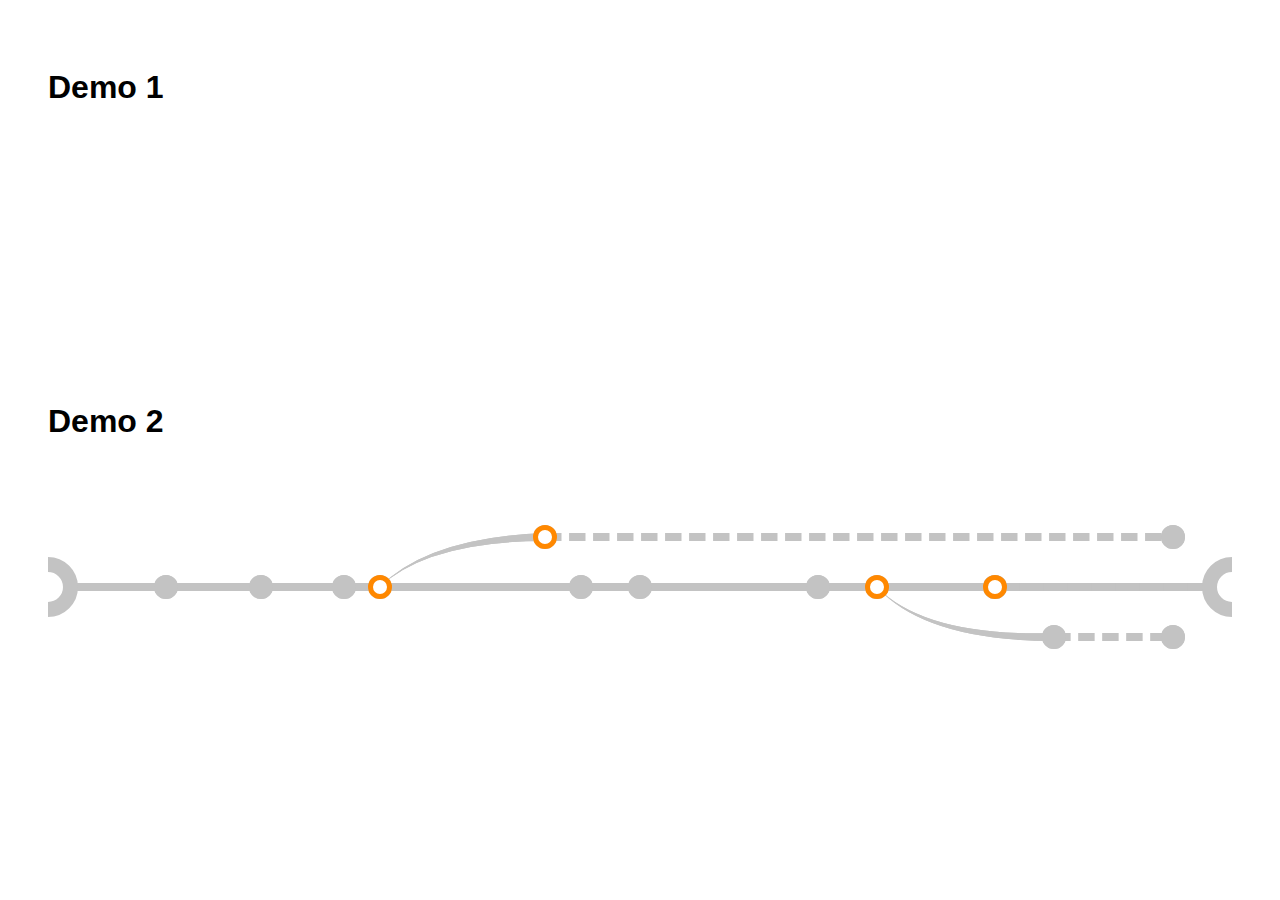
==== demo/index.html @ 1993aae9 "init" ====
<!DOCTYPE html>
<html>
<head>
    <title>Demo of TimelineJS by udnz.com</title>
    <meta charset="utf-8">
    <style>
        body {
            font-family: Arial;
            padding: 2em;
            margin: 1em;
        }
    </style>
    <link rel="stylesheet" href="../src/css/timeline.css"/>
    <script src="jquery-1.10.2.min.js"></script>
    <script src="../src/timeline.js?v=1.0.0.1"></script>
    <script>
        $(function () {
            $.UDNZTimeline({
                'id': 'my_timeline', // the ID of timeline instance.
                'data_url': '../src/timeline-nodes.json',
                'container': {
                    'id': 'demo_1_container' // the ID of container DOM.
                }
            }).Draw();

            $.UDNZTimeline({
                'id': 'my_timeline_2', // the ID of timeline instance.
                'data_url': '../src/timeline-nodes.json',
                'container': {
                    'id': 'demo_2_container_2' // the ID of container DOM.
                }
            }).Draw()
        });
    </script>
    <meta name="author" content="udnz.com"/>
</head>
<body>
<h1>Demo 1</h1>

<div id="demo_1_container"></div>

<h1>Demo 2</h1>

<div id="demo_2_container_2"></div>
</body>
</html>
---- src/css/timeline.css ----
.__tl_svg .__tl_solid-line,.__tl_svg .__tl_dotted-line,.__tl_svg .master{stroke:#C3C3C3;stroke-width:8}.__tl_svg .__tl_dotted-line{stroke-dasharray:16, 8}.__tl_svg .__tl_branch{stroke:#DCDCDC;fill:#dcdcdc}.__tl_svg path.__tl_branch{stroke-width:0}.__tl_master-dot,.__tl_branch-dot,.__tl_branching-dot{position:absolute;display:block;border-radius:50%;z-index:10;background-color:#FFFFFF;left:100px;margin:-12px 0 0 -12px;cursor:pointer;-moz-box-sizing:border-box;-webkit-box-sizing:border-box;-o-box-sizing:border-box;-ms-box-sizing:border-box;box-sizing:border-box;-moz-transition:all .2s ease-in-out;-webkit-transition:all .2s ease-in-out;-o-transition:all .2s ease-in-out;-ms-transition:all .2s ease-in-out;transition:all .2s ease-in-out}.__tl_master-dot:hover,.__tl_dot_current,.__tl_branch-dot:hover,.__tl_branching-dot:hover{border:5px solid #FF8800;width:30px;height:30px;margin:-15px 0 0 -15px}.__tl_branch-dot{border-color:#DCDCDC}.__tl_branching-dot{border:5px solid #FF8800}.__tl_info{position:absolute;top:-1000px;left:-1000px;-moz-border-radius:5px;-webkit-border-radius:5px;-o-border-radius:5px;-ms-border-radius:5px;border-radius:5px;-moz-box-sizing:border-box;-webkit-box-sizing:border-box;-o-box-sizing:border-box;-ms-box-sizing:border-box;box-sizing:border-box;font-size:.8em;cursor:default}.__tl_info header,.__tl_info .__tl_detail{font-weight:bolder;-moz-border-radius:3px;-webkit-border-radius:3px;-o-border-radius:3px;-ms-border-radius:3px;border-radius:3px;padding:0 5px;background-color:#FFFFFF}.__tl_info .__tl_detail{font-weight:normal;overflow:hidden}.__tl_show,.__tl_showOnRight,.__tl_showOnLeft{z-index:999;opacity:.9}.__tl_e_curt .__tl_info{display:none}.__tl_e_curt .__tl_show,.__tl_e_curt .__tl_showOnRight,.__tl_e_curt .__tl_showOnLeft{display:block}.__tl_e_rotateX .__tl_info{-moz-transform:rotateX(90deg);-webkit-transform:rotateX(90deg);-o-transform:rotateX(90deg);-ms-transform:rotateX(90deg);transform:rotateX(90deg);-webkit-transition:-webkit-transform .2s ease-in;-moz-transition:-moz-transform .2s ease-in;-o-transition:-o-transform .2s ease-in;transition:transform .2s ease-in}.__tl_e_rotateX .__tl_show,.__tl_e_rotateX .__tl_showOnRight,.__tl_e_rotateX .__tl_showOnLeft{-moz-transform:rotateX(0deg);-webkit-transform:rotateX(0deg);-o-transform:rotateX(0deg);-ms-transform:rotateX(0deg);transform:rotateX(0deg)}.__tl_e_rotateY .__tl_info{-moz-transform:rotateY(90deg);-webkit-transform:rotateY(90deg);-o-transform:rotateY(90deg);-ms-transform:rotateY(90deg);transform:rotateY(90deg);-webkit-transition:-webkit-transform .2s ease-in;-moz-transition:-moz-transform .2s ease-in;-o-transition:-o-transform .2s ease-in;transition:transform .2s ease-in}.__tl_e_rotateY .__tl_show,.__tl_e_rotateY .__tl_showOnRight,.__tl_e_rotateY .__tl_showOnLeft{-moz-transform:rotateY(0deg);-webkit-transform:rotateY(0deg);-o-transform:rotateY(0deg);-ms-transform:rotateY(0deg);transform:rotateY(0deg)}.__tl_e_translate .__tl_info{z-index:999;-webkit-transform:translate(0, 0);-moz-transform:translate(0, 0);-ms-transform:translate(0, 0);-o-transform:translate(0, 0);transform:translate(0, 0);-webkit-transition:-webkit-transform .2s ease-in;-moz-transition:-moz-transform .2s ease-in;-o-transition:-o-transform .2s ease-in;transition:transform .2s ease-in}.__tl_e_translate .__tl_translate_show,.__tl_e_translate .__tl_showOnRight,.__tl_e_translate .__tl_showOnLeft{z-index:999}.__tl_e_translate .__tl_showOnRight{-webkit-transform:translate(-10px, 0);-moz-transform:translate(-10px, 0);-ms-transform:translate(-10px, 0);-o-transform:translate(-10px, 0);transform:translate(-10px, 0)}.__tl_e_translate .__tl_showOnLeft{-webkit-transform:translate(10px, 0);-moz-transform:translate(10px, 0);-ms-transform:translate(10px, 0);-o-transform:translate(10px, 0);transform:translate(10px, 0)}.__tl_e_fade .__tl_info{opacity:0;z-index:0;-webkit-transition-duration:.2s;-moz-transition-duration:.2s;-ms-transition-duration:.2s;-o-transition-duration:.2s;transition-duration:.2s;-webkit-transition-property:opacity, -webkit-transform;-moz-transition-property:opacity, -moz-transform;-o-transition-property:opacity, -o-transform;transition-property:opacity, transform}.__tl_e_fade .__tl_show,.__tl_e_fade .__tl_showOnRight,.__tl_e_fade .__tl_showOnLeft{opacity:.9;z-index:999;-webkit-transition-property:opacity, -webkit-transform;-moz-transition-property:opacity, -moz-transform;-o-transition-property:opacity, -o-transform;transition-property:opacity, transform}.__tl_e_slide .__tl_info{-webkit-transition-duration:.2s;-moz-transition-duration:.2s;-ms-transition-duration:.2s;-o-transition-duration:.2s;transition-duration:.2s;-webkit-transition-property:all;-moz-transition-property:all;-o-transition-property:all;transition-property:all}.__tl_e_slide .__tl_show,.__tl_e_slide .__tl_showOnRight,.__tl_e_slide .__tl_showOnLeft{-webkit-transition-duration:.2s;-moz-transition-duration:.2s;-ms-transition-duration:.2s;-o-transition-duration:.2s;transition-duration:.2s;-webkit-transition-property:all;-moz-transition-property:all;-o-transition-property:all;transition-property:all}.__tl_err{color:white;padding:1em;background-color:red}.__tl_err .__tl_err_msg{padding:0 2em}
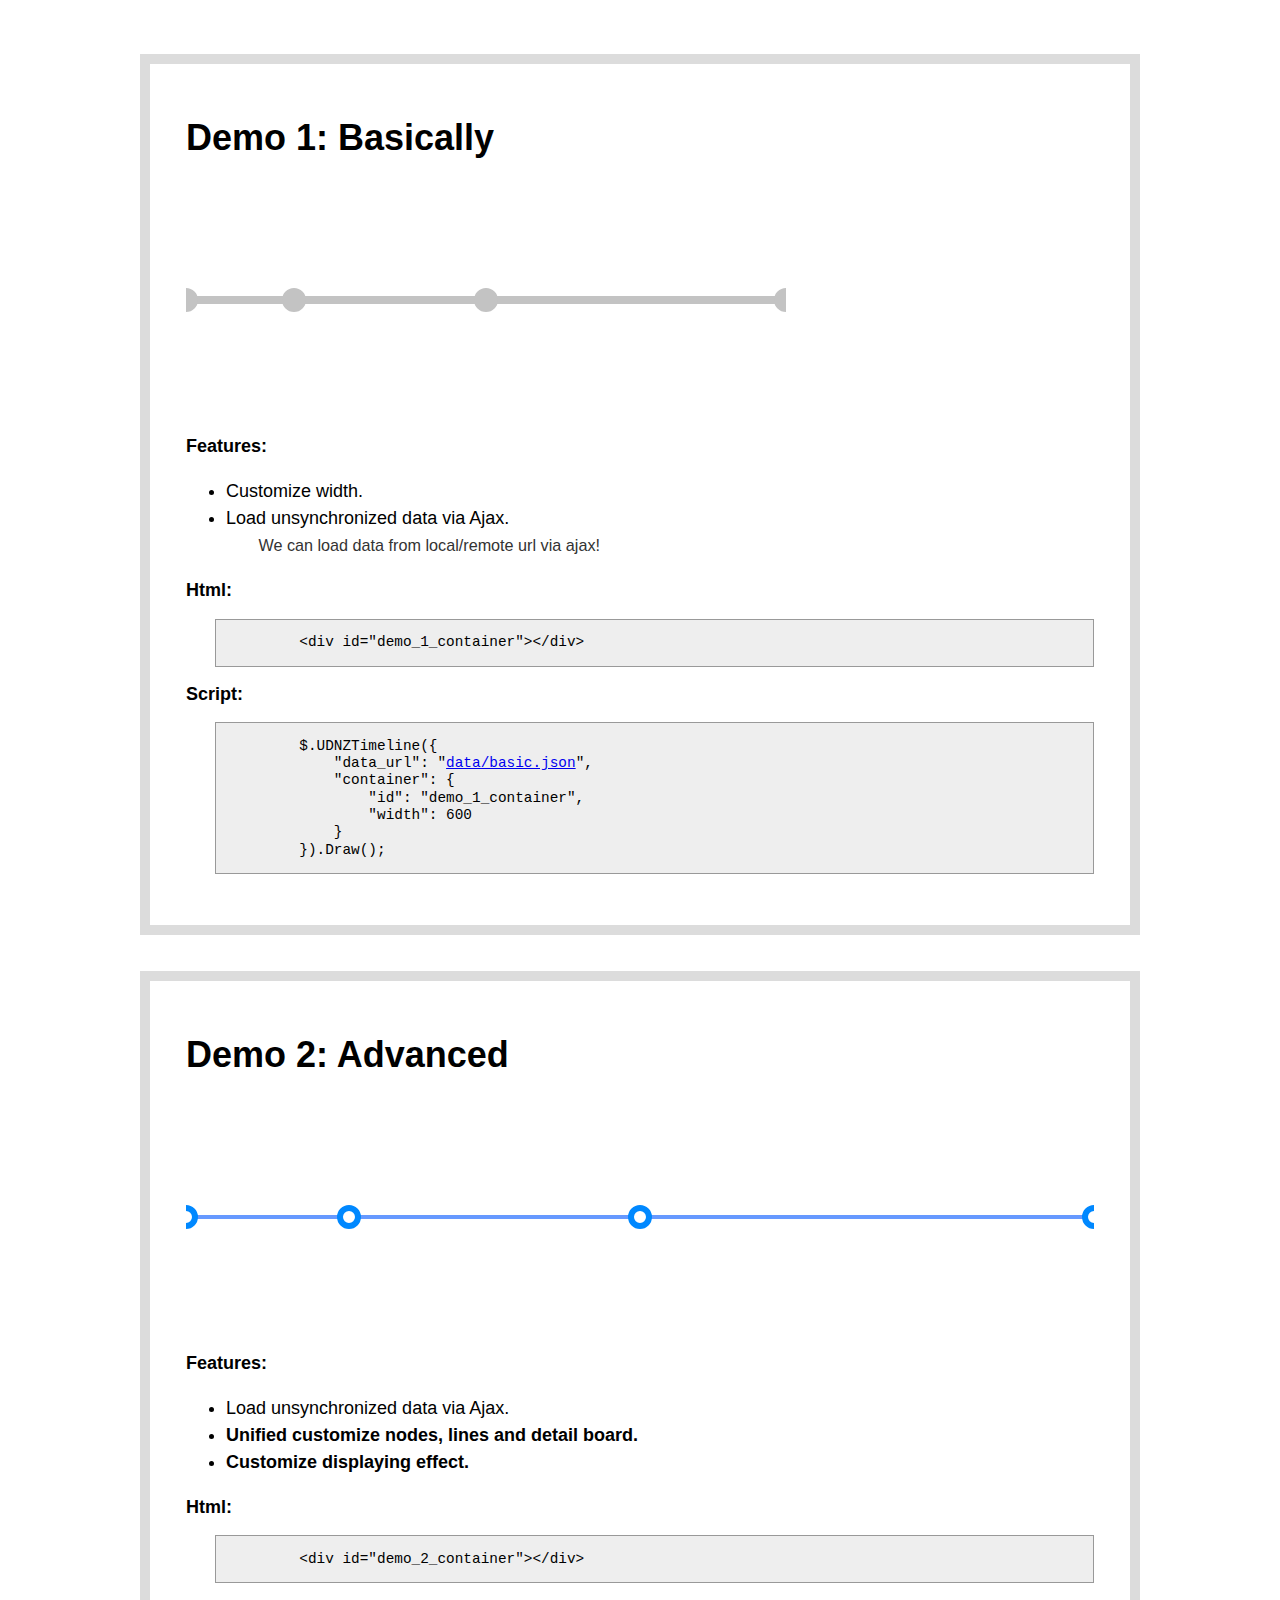
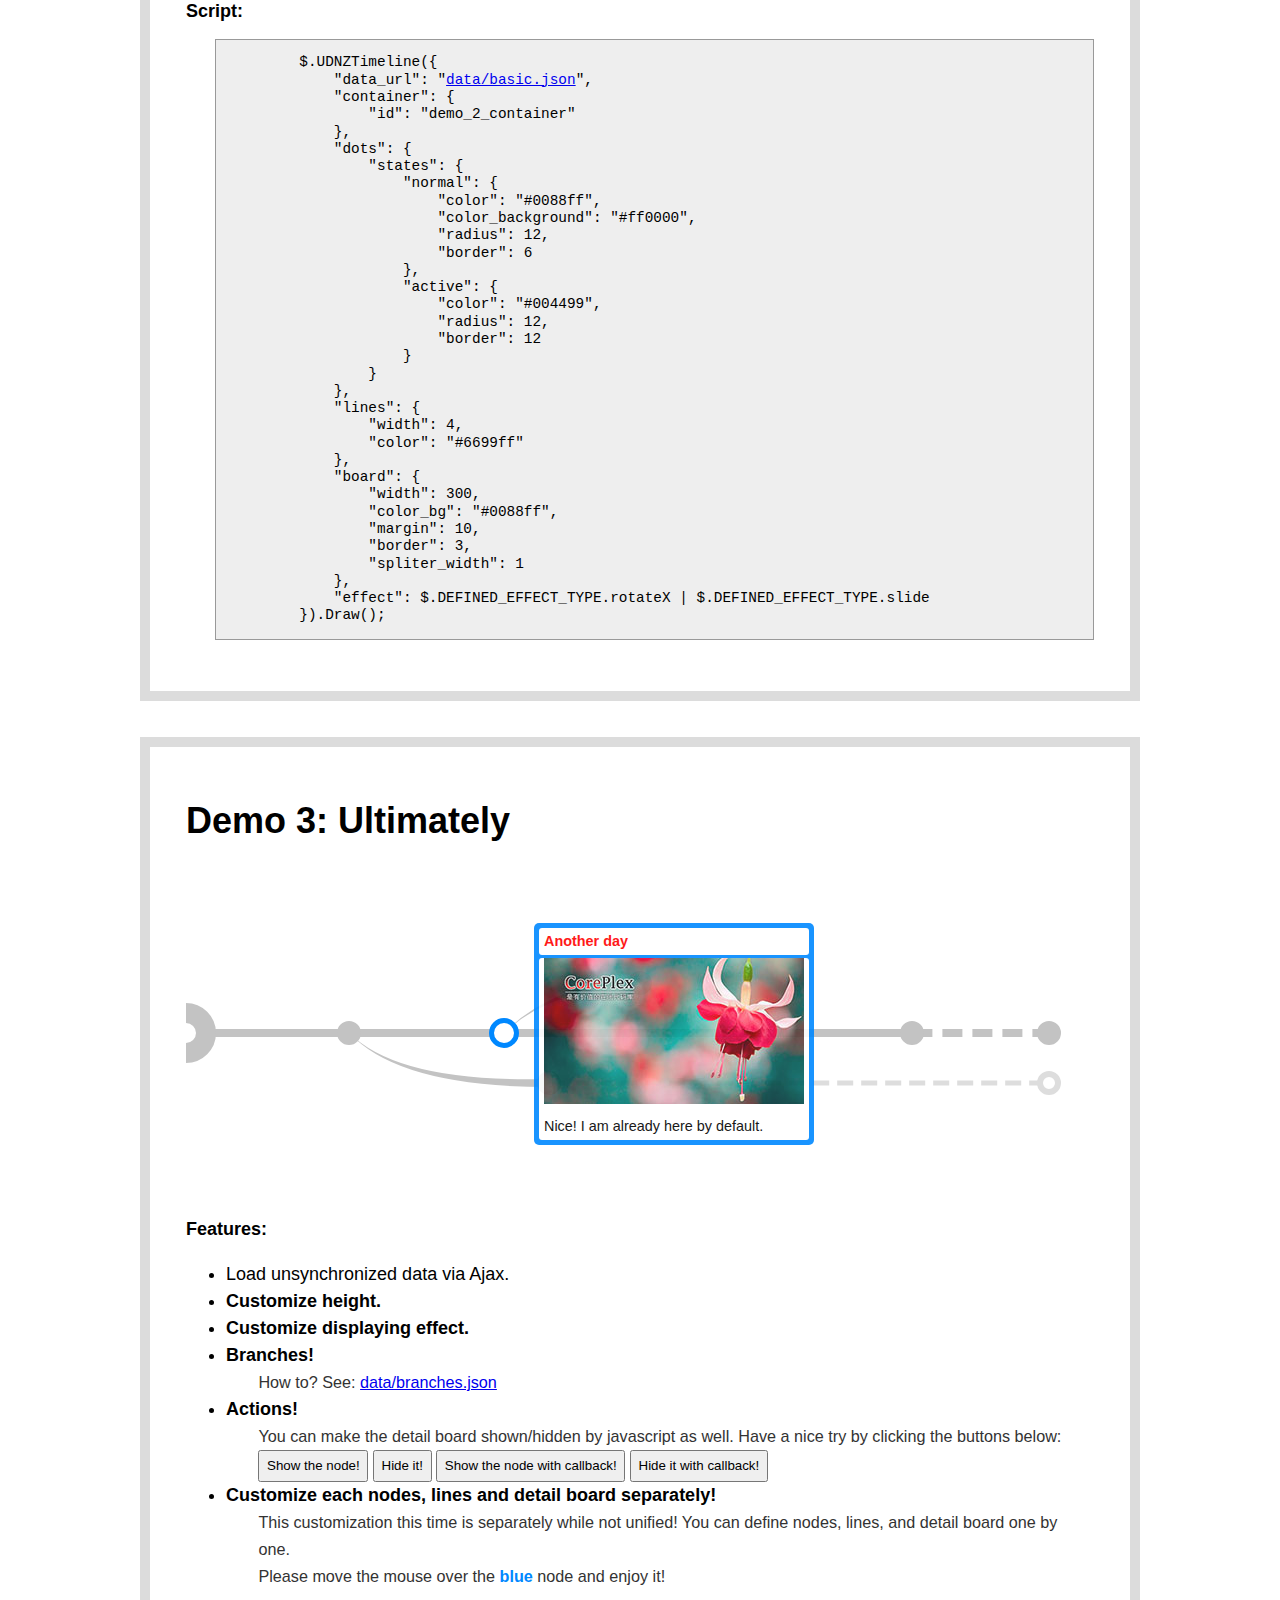
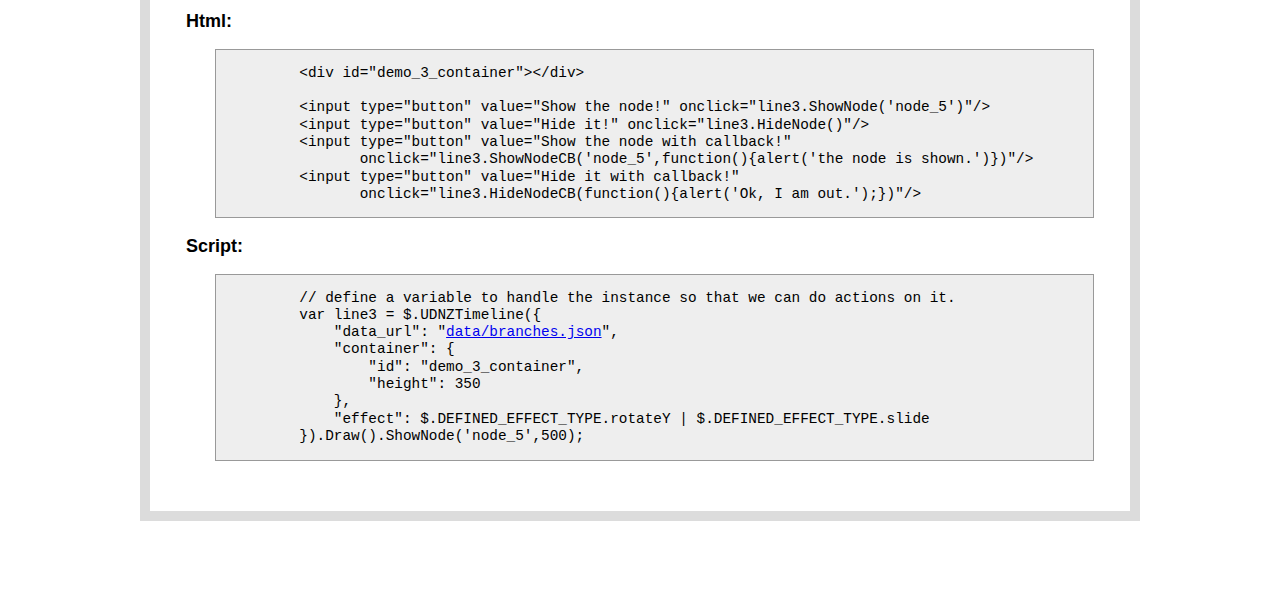
==== commit 67a59852: "demo page is ok now." ====
--- a/demo/index.html
+++ b/demo/index.html
@@ -5,42 +5,259 @@
     <meta charset="utf-8">
     <style>
         body {
-            font-family: Arial;
+            width: 60%;
+            min-width: 1000px;
+            font: 18px/22px Arial;
             padding: 2em;
-            margin: 1em;
+            margin: 1em auto;
+            line-height: 1.5em;
+        }
+
+        pre {
+            font: .8em/1.2em "Courier New";
+            border: 1px solid #999999;
+            background-color: #eeeeee;
+            padding: 1em;
+            margin-left: 2em;
+        }
+
+        input {
+            padding: .5em;
+        }
+
+        section {
+            padding: 2em;
+            border: 10px solid #dcdcdc;
+            margin-bottom: 2em;
+        }
+
+        .description {
+            color: #333333;
+            font-size: .9em;
+            padding: 0 2em;
         }
     </style>
     <link rel="stylesheet" href="../src/css/timeline.css"/>
-    <script src="jquery-1.10.2.min.js"></script>
+    <script src="scripts/jquery-1.10.2.min.js"></script>
     <script src="../src/timeline.js?v=1.0.0.1"></script>
     <script>
+        var line3;
+
         $(function () {
-            $.UDNZTimeline({
-                'id': 'my_timeline', // the ID of timeline instance.
-                'data_url': '../src/timeline-nodes.json',
-                'container': {
-                    'id': 'demo_1_container' // the ID of container DOM.
-                }
-            }).Draw();
-
-            $.UDNZTimeline({
-                'id': 'my_timeline_2', // the ID of timeline instance.
-                'data_url': '../src/timeline-nodes.json',
-                'container': {
-                    'id': 'demo_2_container_2' // the ID of container DOM.
-                }
-            }).Draw()
+            $(".d1_show").each(function () {
+                $(this).val($(this).attr("data"));
+                $(this).click(function () {
+                    line1.ShowNode($(this).attr("data"));
+                });
+            });
+
+            $(".d1_hide").click(function () {
+                line1.HideNode();
+            });
         });
     </script>
     <meta name="author" content="udnz.com"/>
 </head>
 <body>
-<h1>Demo 1</h1>
-
-<div id="demo_1_container"></div>
-
-<h1>Demo 2</h1>
-
-<div id="demo_2_container_2"></div>
+<section>
+    <h1>Demo 1: Basically</h1>
+
+    <div id="demo_1_container"></div>
+    <div>
+        <strong>Features:</strong>
+        <ul class="features">
+            <li>Customize width.</li>
+            <li>Load unsynchronized data via Ajax.
+                <div class="description">We can load data from local/remote url via ajax!</div>
+            </li>
+        </ul>
+        <strong>Html:</strong>
+        <pre>
+        &lt;div id="demo_1_container"&gt;&lt;/div&gt;</pre>
+        <strong>Script:</strong>
+        <pre>
+        $.UDNZTimeline({
+            "data_url": "<a href="data/basic.json" target="_blank">data/basic.json</a>",
+            "container": {
+                "id": "demo_1_container",
+                "width": 600
+            }
+        }).Draw();</pre>
+    </div>
+
+    <script>
+        $.UDNZTimeline({
+            "data_url": "data/basic.json",
+            "container": {
+                "id": "demo_1_container",
+                "width": 600
+            }
+        }).Draw();
+    </script>
+
+</section>
+<section>
+    <h1>Demo 2: Advanced</h1>
+
+    <div id="demo_2_container"></div>
+    <div>
+        <strong>Features:</strong>
+        <ul class="features">
+            <li>Load unsynchronized data via Ajax.</li>
+            <li><strong>Unified customize nodes, lines and detail board.</strong></li>
+            <li><strong>Customize displaying effect.</strong></li>
+        </ul>
+        <strong>Html:</strong>
+        <pre>
+        &lt;div id="demo_2_container"&gt;&lt;/div&gt;</pre>
+        <strong>Script:</strong>
+        <pre>
+        $.UDNZTimeline({
+            "data_url": "<a href="data/basic.json" target="_blank">data/basic.json</a>",
+            "container": {
+                "id": "demo_2_container"
+            },
+            "dots": {
+                "states": {
+                    "normal": {
+                        "color": "#0088ff",
+                        "color_background": "#ff0000",
+                        "radius": 12,
+                        "border": 6
+                    },
+                    "active": {
+                        "color": "#004499",
+                        "radius": 12,
+                        "border": 12
+                    }
+                }
+            },
+            "lines": {
+                "width": 4,
+                "color": "#6699ff"
+            },
+            "board": {
+                "width": 300,
+                "color_bg": "#0088ff",
+                "margin": 10,
+                "border": 3,
+                "spliter_width": 1
+            },
+            "effect": $.DEFINED_EFFECT_TYPE.rotateX | $.DEFINED_EFFECT_TYPE.slide
+        }).Draw();</pre>
+    </div>
+
+    <script>
+        $.UDNZTimeline({
+            "data_url": "data/basic.json",
+            "container": {
+                "id": "demo_2_container"
+            },
+            "dots": {
+                "states": {
+                    "normal": {
+                        "color": "#0088ff",
+                        "color_background": "#ff0000",
+                        "radius": 12,
+                        "border": 6
+                    },
+                    "active": {
+                        "color": "#004499",
+                        "radius": 12,
+                        "border": 12
+                    }
+                }
+            },
+            "lines": {
+                "width": 4,
+                "color": "#6699ff"
+            },
+            "board": {
+                "width": 300,
+                "color_bg": "#0088ff",
+                "margin": 10,
+                "border": 3,
+                "spliter_width": 1
+            },
+            "effect": $.DEFINED_EFFECT_TYPE.rotateX | $.DEFINED_EFFECT_TYPE.slide
+        }).Draw();
+    </script>
+
+</section>
+<section>
+    <h1>Demo 3: Ultimately</h1>
+
+    <div id="demo_3_container"></div>
+    <div>
+        <strong>Features:</strong>
+        <ul class="features">
+            <li>Load unsynchronized data via Ajax.</li>
+            <li><strong>Customize height.</strong></li>
+            <li><strong>Customize displaying effect.</strong></li>
+            <li><strong>Branches!</strong>
+
+                <div class="description">
+                    How to? See: <a href="data/branches.json" target="_blank">data/branches.json</a></div>
+            </li>
+            <li><strong>Actions!</strong>
+
+                <div class="description">
+                    You can make the detail board shown/hidden by javascript as well. Have a nice try by clicking the
+                    buttons below:<br/>
+                    <input type="button" value="Show the node!" onclick="line3.ShowNode('node_5')"/>
+                    <input type="button" value="Hide it!" onclick="line3.HideNode()"/>
+                    <input type="button" value="Show the node with callback!"
+                           onclick="line3.ShowNodeCB('node_5',function(){alert('the node is shown.')})"/>
+                    <input type="button" value="Hide it with callback!"
+                           onclick="line3.HideNodeCB(function(){alert('Ok, I am out.');})"/>
+                </div>
+            </li>
+            <li><strong>Customize each nodes, lines and detail board separately!</strong>
+
+                <div class="description">
+                    This customization this time is separately while not unified! You can define nodes, lines, and
+                    detail board
+                    one by one.<br/>
+                    Please move the mouse over the <strong style="color: #0088FF">blue</strong> node and enjoy it!
+                </div>
+            </li>
+        </ul>
+
+        <strong>Html:</strong>
+        <pre>
+        &lt;div id="demo_3_container"&gt;&lt;/div&gt;
+
+        &lt;input type="button" value="Show the node!" onclick="line3.ShowNode('node_5')"/&gt;
+        &lt;input type="button" value="Hide it!" onclick="line3.HideNode()"/&gt;
+        &lt;input type="button" value="Show the node with callback!"
+               onclick="line3.ShowNodeCB('node_5',function(){alert('the node is shown.')})"/&gt;
+        &lt;input type="button" value="Hide it with callback!"
+               onclick="line3.HideNodeCB(function(){alert('Ok, I am out.');})"/&gt;</pre>
+        <strong>Script:</strong>
+        <pre>
+        // define a variable to handle the instance so that we can do actions on it.
+        var line3 = $.UDNZTimeline({
+            "data_url": "<a href="data/branches.json" target="_blank">data/branches.json</a>",
+            "container": {
+                "id": "demo_3_container",
+                "height": 350
+            },
+            "effect": $.DEFINED_EFFECT_TYPE.rotateY | $.DEFINED_EFFECT_TYPE.slide
+        }).Draw().ShowNode('node_5',500);</pre>
+    </div>
+
+    <script>
+        var line3 = $.UDNZTimeline({
+            "data_url": "data/branches.json",
+            "container": {
+                "id": "demo_3_container",
+                "height": 350
+            },
+            "effect": $.DEFINED_EFFECT_TYPE.rotateY | $.DEFINED_EFFECT_TYPE.slide
+        }).Draw().ShowNode('node_5',500);
+    </script>
+
+</section>
+
 </body>
 </html>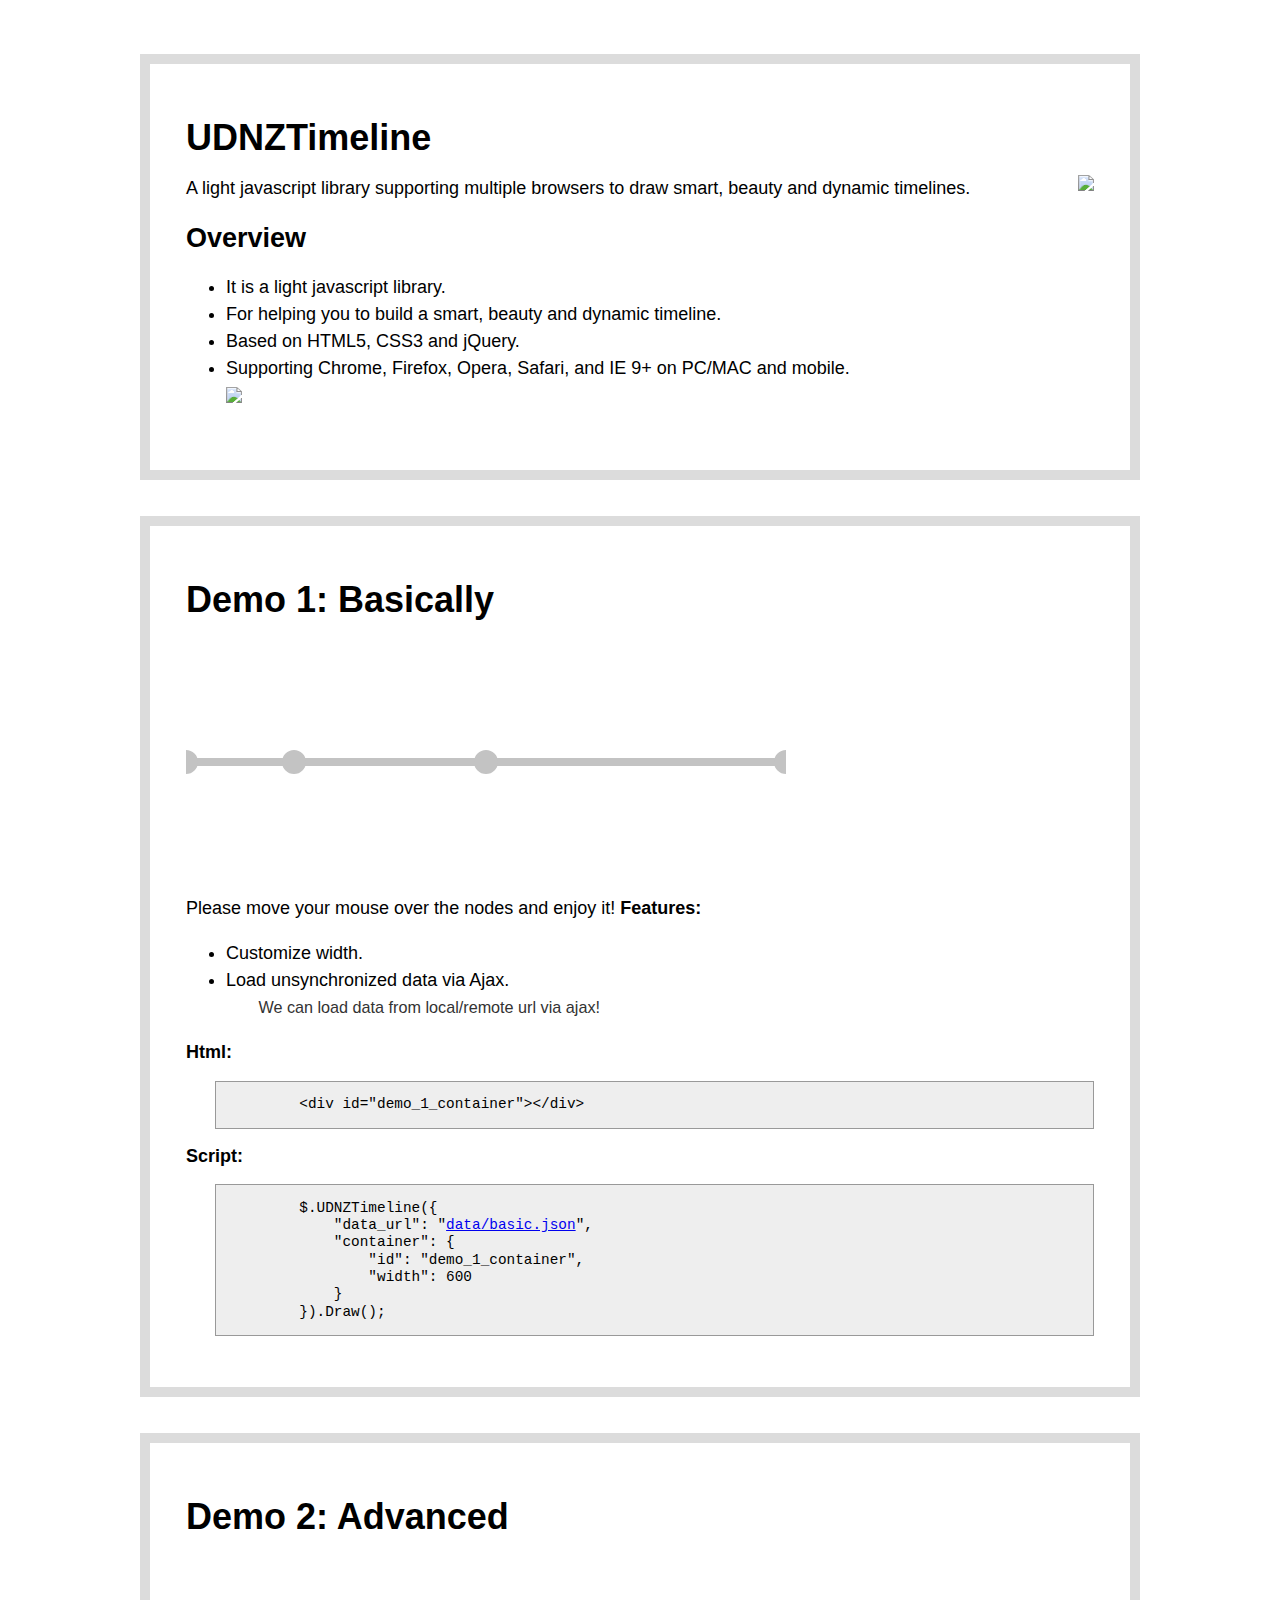
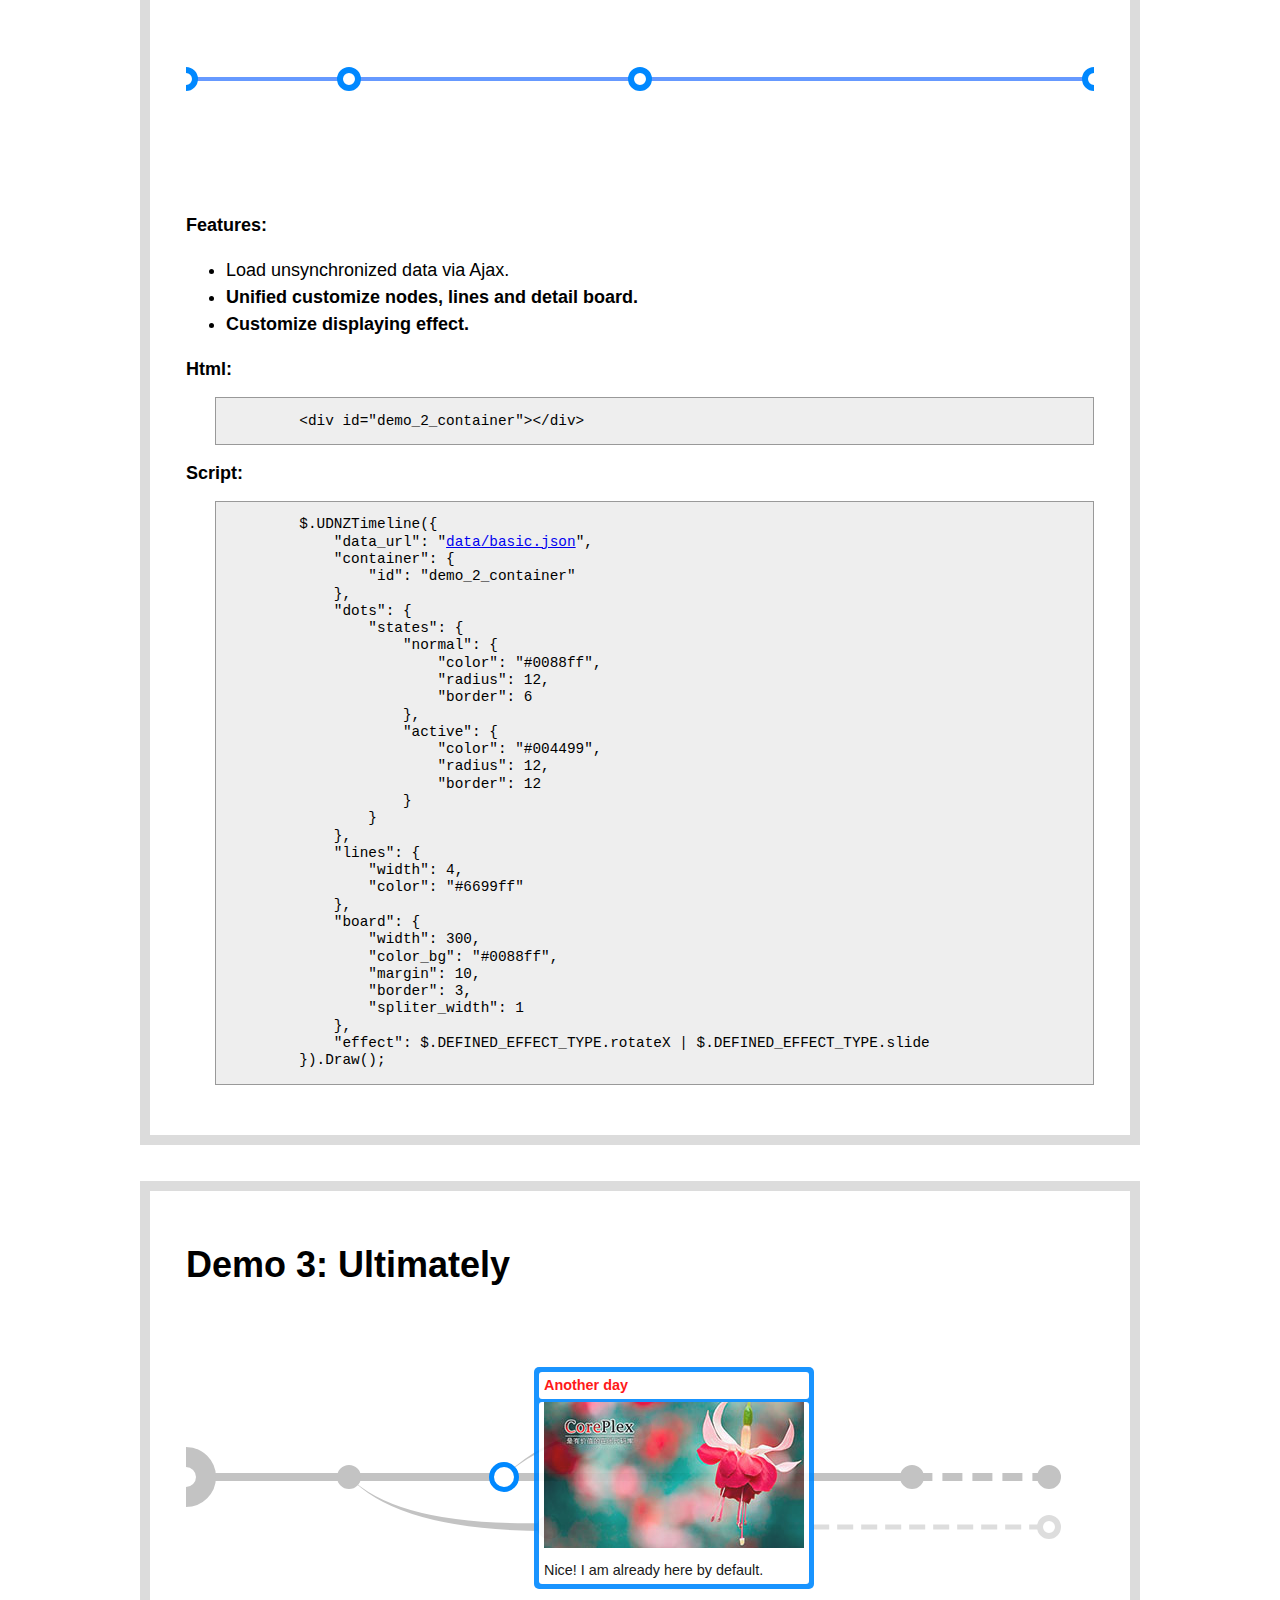
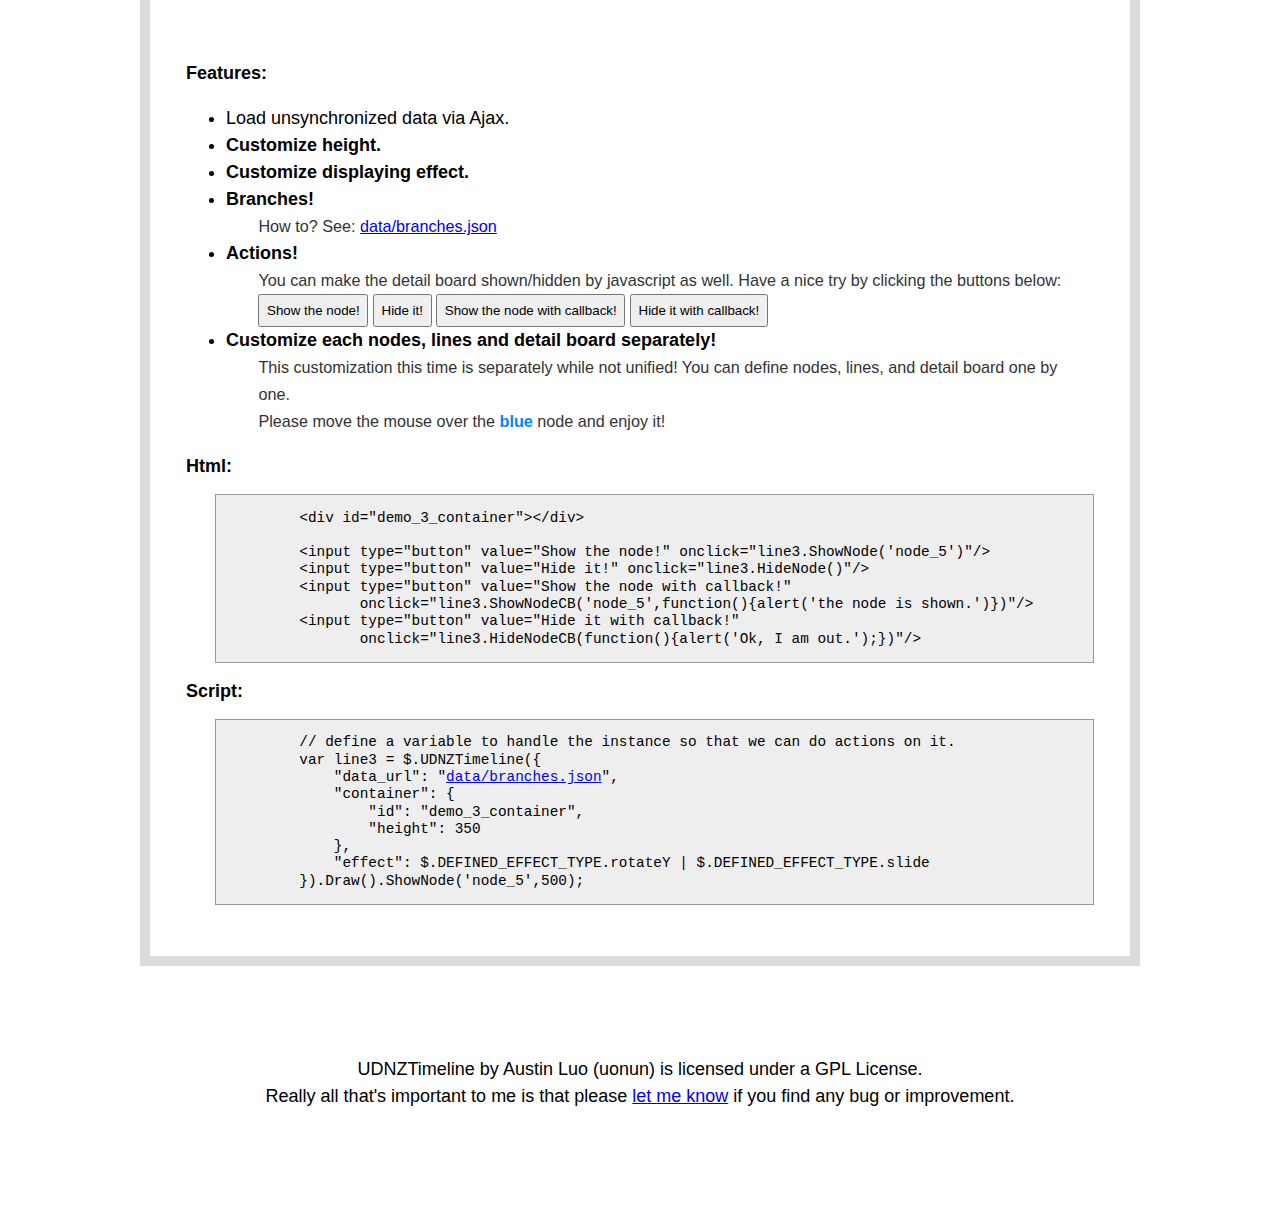
==== commit 793e9c1a: "Merge branch 'master' of github.com:uonun/UDNZTimeline" ====
--- a/demo/index.html
+++ b/demo/index.html
@@ -1,7 +1,7 @@
 <!DOCTYPE html>
 <html>
 <head>
-    <title>Demo of TimelineJS by udnz.com</title>
+    <title>Demo of UDNZTimeline by udnz.com</title>
     <meta charset="utf-8">
     <style>
         body {
@@ -41,8 +41,6 @@
     <script src="scripts/jquery-1.10.2.min.js"></script>
     <script src="../src/timeline.js?v=1.0.0.1"></script>
     <script>
-        var line3;
-
         $(function () {
             $(".d1_show").each(function () {
                 $(this).val($(this).attr("data"));
@@ -60,10 +58,34 @@
 </head>
 <body>
 <section>
+
+    <h1>UDNZTimeline</h1>
+
+
+    <a href="http://uonun.github.io/UDNZTimeline/" target="_blank"><img src="images/github.jpg" border="0"
+                                                                         align="right"></a>
+
+    <p>A light javascript library supporting multiple browsers to draw smart, beauty and dynamic timelines.</p>
+
+    <h2>
+        <a name="overview" class="anchor" href="#overview"><span class="octicon octicon-link"></span></a>Overview</h2>
+    <ul>
+        <li>It is a light javascript library.</li>
+        <li>For helping you to build a smart, beauty and dynamic timeline.</li>
+        <li>Based on HTML5, CSS3 and jQuery.</li>
+        <li>Supporting Chrome, Firefox, Opera, Safari, and IE 9+ on PC/MAC and mobile.<br/>
+            <img src="images/browsers_32x32.png" vspace="5" border="0"></li>
+    </ul>
+
+
+</section>
+<section>
     <h1>Demo 1: Basically</h1>
 
     <div id="demo_1_container"></div>
     <div>
+        Please move your mouse over the nodes and enjoy it!
+
         <strong>Features:</strong>
         <ul class="features">
             <li>Customize width.</li>
@@ -121,7 +143,6 @@
                 "states": {
                     "normal": {
                         "color": "#0088ff",
-                        "color_background": "#ff0000",
                         "radius": 12,
                         "border": 6
                     },
@@ -157,7 +178,6 @@
                 "states": {
                     "normal": {
                         "color": "#0088ff",
-                        "color_background": "#ff0000",
                         "radius": 12,
                         "border": 6
                     },
@@ -254,10 +274,12 @@
                 "height": 350
             },
             "effect": $.DEFINED_EFFECT_TYPE.rotateY | $.DEFINED_EFFECT_TYPE.slide
-        }).Draw().ShowNode('node_5',500);
-    </script>
-
-</section>
-
+        }).Draw().ShowNode('node_5', 500);
+    </script>
+
+</section>
+<div style="padding: 2em;text-align: center"><p>UDNZTimeline by Austin Luo (uonun) is licensed under a GPL License.<br/>Really
+    all that's important to me is that please <a href="http://work.udnz.com/Contact.aspx" title="contact">let me
+        know</a> if you find any bug or improvement.</p></div>
 </body>
 </html>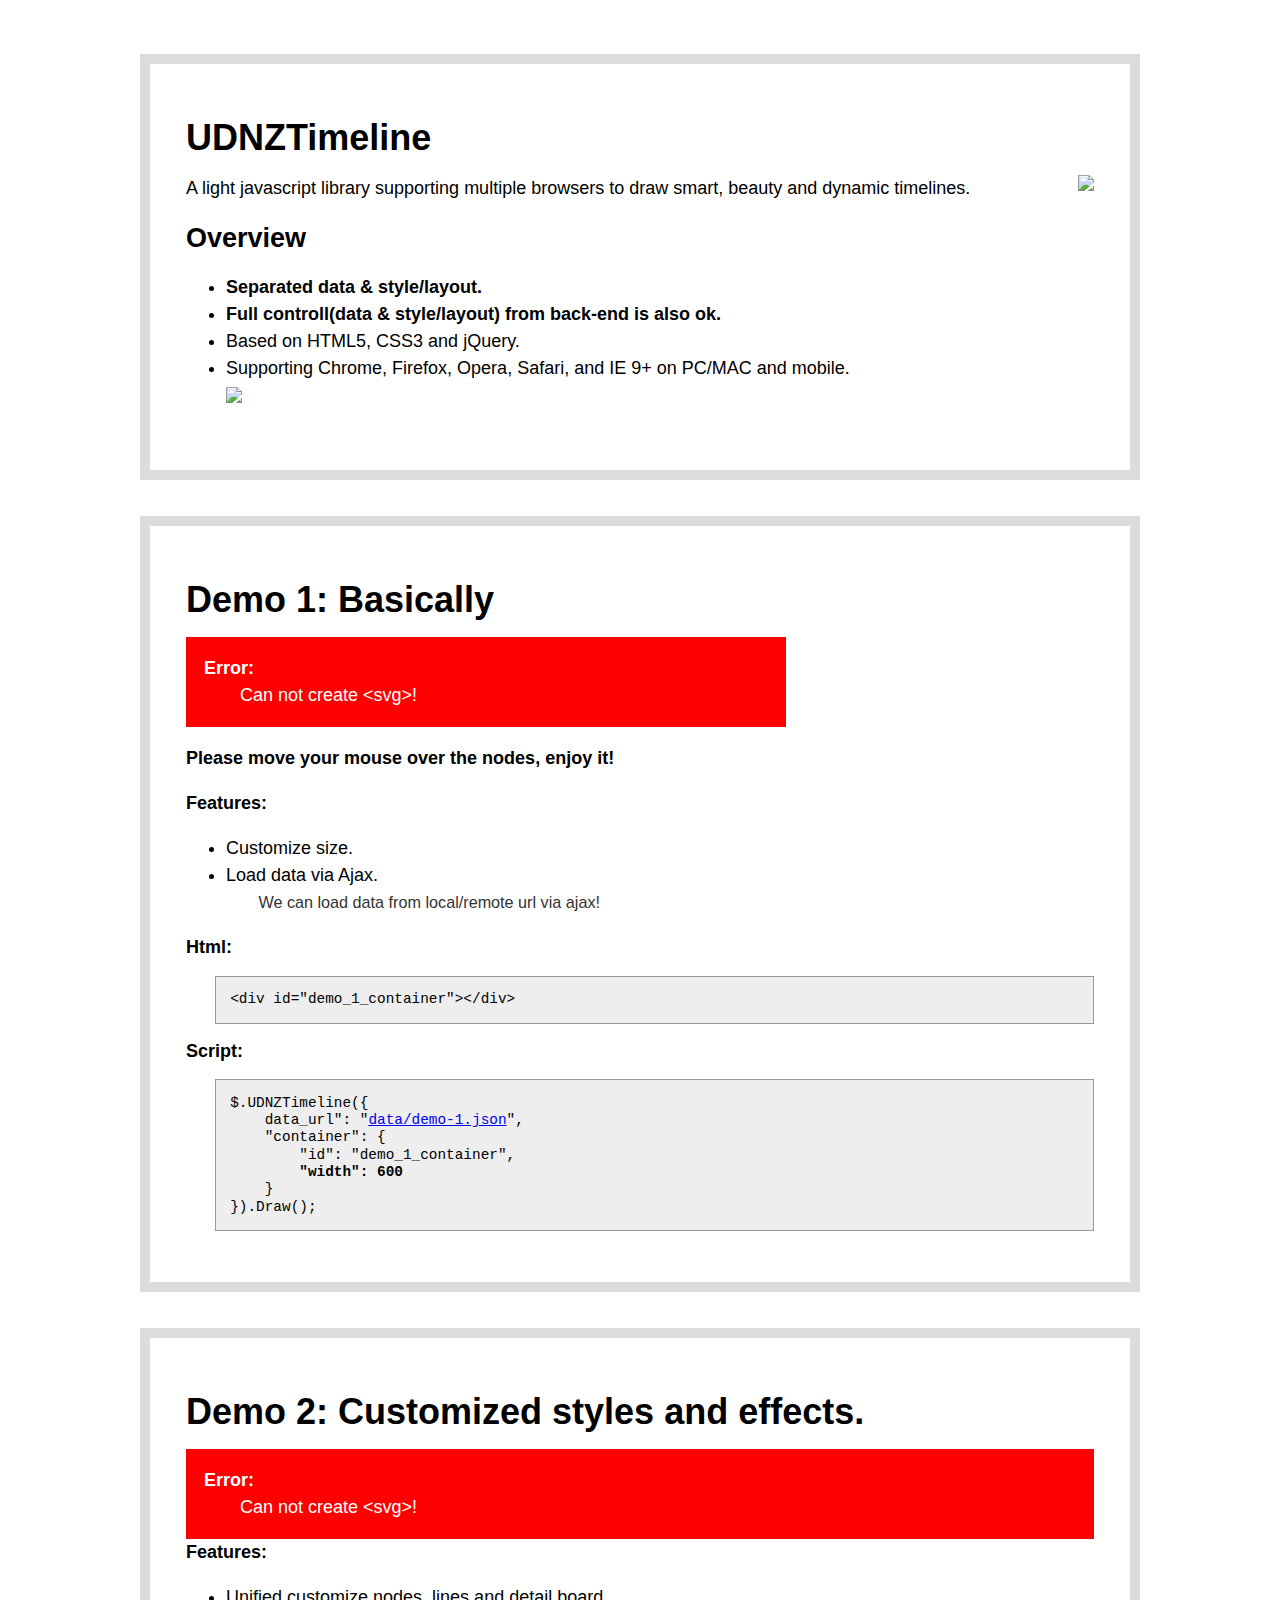
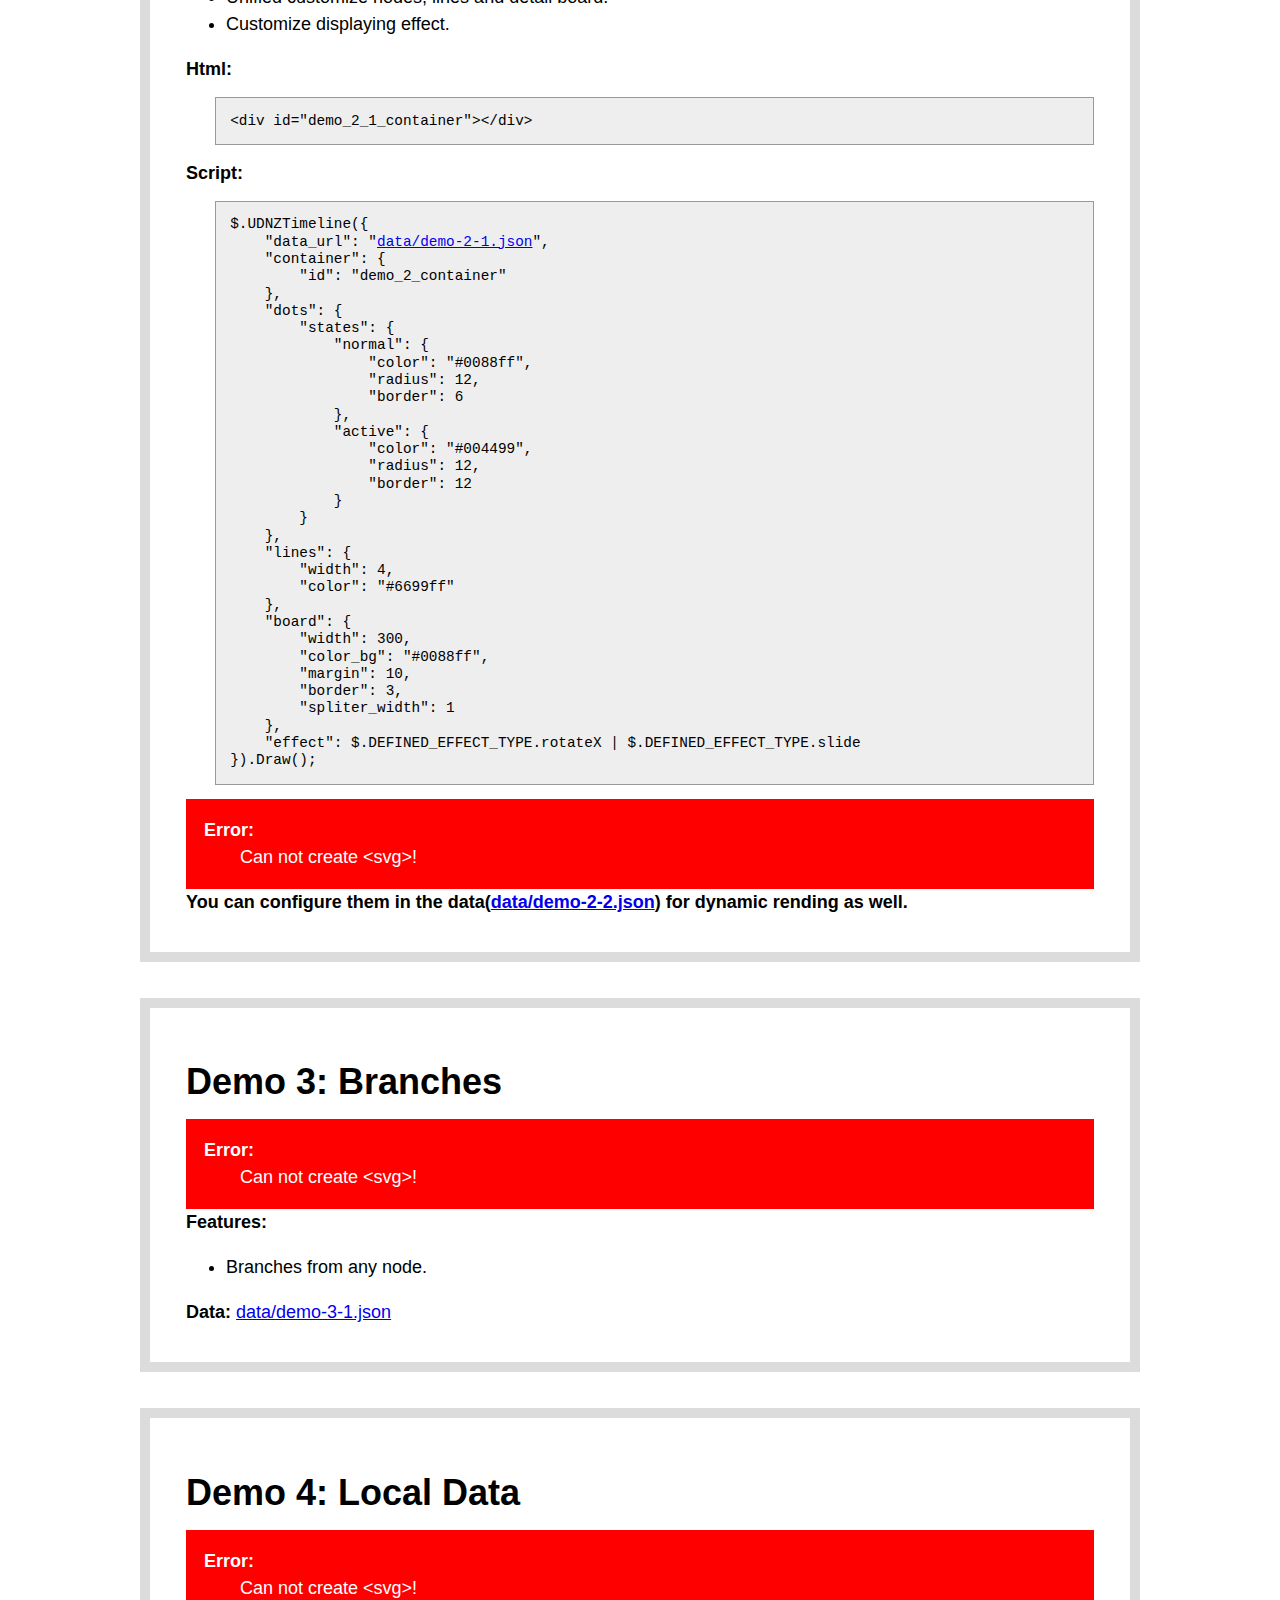
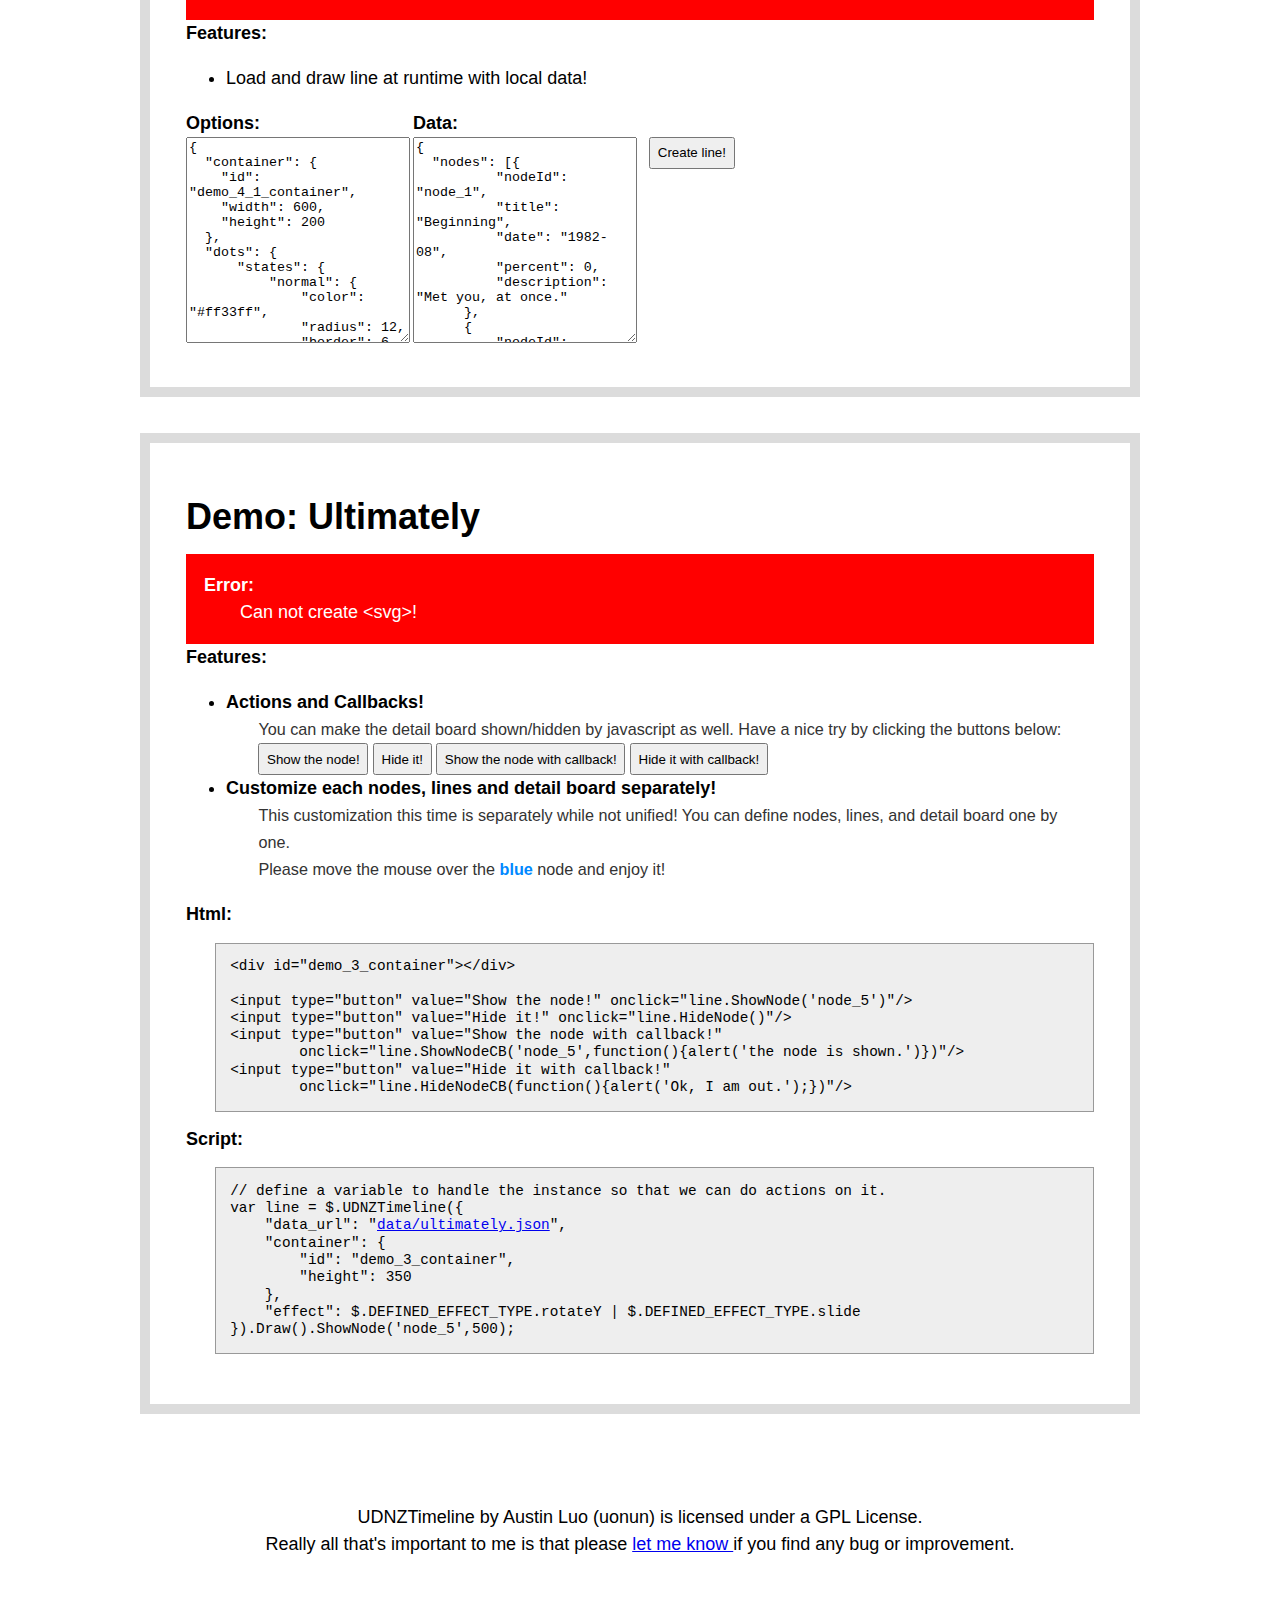
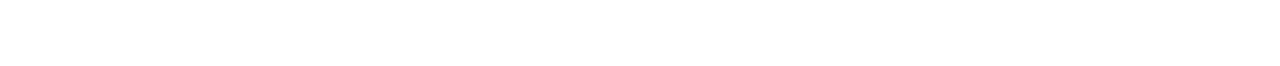
==== commit 08acca35: "Update index.html" ====
--- a/demo/index.html
+++ b/demo/index.html
@@ -1,285 +1,449 @@
 <!DOCTYPE html>
 <html>
-<head>
+  <head>
     <title>Demo of UDNZTimeline by udnz.com</title>
-    <meta charset="utf-8">
+    <meta charset="utf-8" />
     <style>
-        body {
-            width: 60%;
-            min-width: 1000px;
-            font: 18px/22px Arial;
-            padding: 2em;
-            margin: 1em auto;
-            line-height: 1.5em;
-        }
-
-        pre {
-            font: .8em/1.2em "Courier New";
-            border: 1px solid #999999;
-            background-color: #eeeeee;
-            padding: 1em;
-            margin-left: 2em;
-        }
-
-        input {
-            padding: .5em;
-        }
-
-        section {
-            padding: 2em;
-            border: 10px solid #dcdcdc;
-            margin-bottom: 2em;
-        }
-
-        .description {
-            color: #333333;
-            font-size: .9em;
-            padding: 0 2em;
-        }
+      body {
+        width: 60%;
+        min-width: 1000px;
+        font: 18px/22px Arial;
+        padding: 2em;
+        margin: 1em auto;
+        line-height: 1.5em;
+      }
+
+      pre {
+        font: 0.8em/1.2em 'Courier New';
+        border: 1px solid #999999;
+        background-color: #eeeeee;
+        padding: 1em;
+        margin-left: 2em;
+      }
+
+      input {
+        padding: 0.5em;
+      }
+
+      section {
+        padding: 2em;
+        border: 10px solid #dcdcdc;
+        margin-bottom: 2em;
+      }
+
+      .description {
+        color: #333333;
+        font-size: 0.9em;
+        padding: 0 2em;
+      }
     </style>
-    <link rel="stylesheet" href="../src/css/timeline.css"/>
+    <link rel="stylesheet" href="../src/css/timeline.css" />
     <script src="scripts/jquery-1.10.2.min.js"></script>
     <script src="../src/timeline.js?v=1.0.0.1"></script>
     <script>
-        $(function () {
-            $(".d1_show").each(function () {
-                $(this).val($(this).attr("data"));
-                $(this).click(function () {
-                    line1.ShowNode($(this).attr("data"));
-                });
-            });
-
-            $(".d1_hide").click(function () {
-                line1.HideNode();
-            });
-        });
+      $(function() {
+        $('.d1_show').each(function() {
+          $(this).val($(this).attr('data'))
+          $(this).click(function() {
+            line1.ShowNode($(this).attr('data'))
+          })
+        })
+
+        $('.d1_hide').click(function() {
+          line1.HideNode()
+        })
+      })
     </script>
-    <meta name="author" content="udnz.com"/>
-</head>
-<body>
-<section>
-
-    <h1>UDNZTimeline</h1>
-
-
-    <a href="http://uonun.github.io/UDNZTimeline/" target="_blank"><img src="images/github.jpg" border="0"
-                                                                         align="right"></a>
-
-    <p>A light javascript library supporting multiple browsers to draw smart, beauty and dynamic timelines.</p>
-
-    <h2>
-        <a name="overview" class="anchor" href="#overview"><span class="octicon octicon-link"></span></a>Overview</h2>
-    <ul>
-        <li>It is a light javascript library.</li>
-        <li>For helping you to build a smart, beauty and dynamic timeline.</li>
+    <meta name="author" content="udnz.com" />
+  </head>
+
+  <body>
+    <section>
+      <h1>UDNZTimeline</h1>
+
+      <a href="https://github.com/uonun/UDNZTimeline" target="_blank"
+        ><img src="images/github.jpg" border="0" align="right"
+      /></a>
+
+      <p>
+        A light javascript library supporting multiple browsers to draw smart,
+        beauty and dynamic timelines.
+      </p>
+
+      <h2>
+        <a name="overview" class="anchor" href="#overview"
+          ><span class="octicon octicon-link"></span></a
+        >Overview
+      </h2>
+      <ul>
+        <li><strong>Separated data &amp; style/layout.</strong></li>
+        <li>
+          <strong
+            >Full controll(data &amp; style/layout) from back-end is also
+            ok.</strong
+          >
+        </li>
         <li>Based on HTML5, CSS3 and jQuery.</li>
-        <li>Supporting Chrome, Firefox, Opera, Safari, and IE 9+ on PC/MAC and mobile.<br/>
-            <img src="images/browsers_32x32.png" vspace="5" border="0"></li>
-    </ul>
-
-
-</section>
-<section>
-    <h1>Demo 1: Basically</h1>
-
-    <div id="demo_1_container"></div>
-    <div>
-        Please move your mouse over the nodes and enjoy it!
-
+        <li>
+          Supporting Chrome, Firefox, Opera, Safari, and IE 9+ on PC/MAC and
+          mobile.<br />
+          <img src="images/browsers_32x32.png" vspace="5" border="0" />
+        </li>
+      </ul>
+    </section>
+    <section>
+      <h1>Demo 1: Basically</h1>
+
+      <div id="demo_1_container"></div>
+      <p><strong>Please move your mouse over the nodes, enjoy it!</strong></p>
+      <div>
         <strong>Features:</strong>
         <ul class="features">
-            <li>Customize width.</li>
-            <li>Load unsynchronized data via Ajax.
-                <div class="description">We can load data from local/remote url via ajax!</div>
-            </li>
+          <li>Customize size.</li>
+          <li>
+            Load data via Ajax.
+            <div class="description">
+              We can load data from local/remote url via ajax!
+            </div>
+          </li>
         </ul>
         <strong>Html:</strong>
-        <pre>
-        &lt;div id="demo_1_container"&gt;&lt;/div&gt;</pre>
+        <pre>&lt;div id="demo_1_container"&gt;&lt;/div&gt;</pre>
         <strong>Script:</strong>
         <pre>
+$.UDNZTimeline({
+    data_url": "<a href="data/demo-1.json" target="_blank">data/demo-1.json</a>",
+    "container": {
+        "id": "demo_1_container",
+        <strong>"width": 600</strong>
+    }
+}).Draw();</pre>
+      </div>
+
+      <script>
         $.UDNZTimeline({
-            "data_url": "<a href="data/basic.json" target="_blank">data/basic.json</a>",
-            "container": {
-                "id": "demo_1_container",
-                "width": 600
-            }
-        }).Draw();</pre>
-    </div>
-
-    <script>
-        $.UDNZTimeline({
-            "data_url": "data/basic.json",
-            "container": {
-                "id": "demo_1_container",
-                "width": 600
-            }
-        }).Draw();
-    </script>
-
-</section>
-<section>
-    <h1>Demo 2: Advanced</h1>
-
-    <div id="demo_2_container"></div>
-    <div>
+          data_url: 'data/demo-1.json',
+          container: {
+            id: 'demo_1_container',
+            width: 600
+          }
+        }).Draw()
+      </script>
+    </section>
+    <section>
+      <h1>Demo 2: Customized styles and effects.</h1>
+
+      <div id="demo_2_1_container"></div>
+      <div>
         <strong>Features:</strong>
         <ul class="features">
-            <li>Load unsynchronized data via Ajax.</li>
-            <li><strong>Unified customize nodes, lines and detail board.</strong></li>
-            <li><strong>Customize displaying effect.</strong></li>
+          <li>Unified customize nodes, lines and detail board.</li>
+          <li>Customize displaying effect.</li>
         </ul>
         <strong>Html:</strong>
-        <pre>
-        &lt;div id="demo_2_container"&gt;&lt;/div&gt;</pre>
+        <pre>&lt;div id="demo_2_1_container"&gt;&lt;/div&gt;</pre>
         <strong>Script:</strong>
         <pre>
+$.UDNZTimeline({
+    "data_url": "<a href="data/demo-2-1.json" target="_blank">data/demo-2-1.json</a>",
+    "container": {
+        "id": "demo_2_container"
+    },
+    "dots": {
+        "states": {
+            "normal": {
+                "color": "#0088ff",
+                "radius": 12,
+                "border": 6
+            },
+            "active": {
+                "color": "#004499",
+                "radius": 12,
+                "border": 12
+            }
+        }
+    },
+    "lines": {
+        "width": 4,
+        "color": "#6699ff"
+    },
+    "board": {
+        "width": 300,
+        "color_bg": "#0088ff",
+        "margin": 10,
+        "border": 3,
+        "spliter_width": 1
+    },
+    "effect": $.DEFINED_EFFECT_TYPE.rotateX | $.DEFINED_EFFECT_TYPE.slide
+}).Draw();</pre>
+      </div>
+
+      <script>
         $.UDNZTimeline({
-            "data_url": "<a href="data/basic.json" target="_blank">data/basic.json</a>",
-            "container": {
-                "id": "demo_2_container"
-            },
-            "dots": {
-                "states": {
-                    "normal": {
-                        "color": "#0088ff",
-                        "radius": 12,
-                        "border": 6
-                    },
-                    "active": {
-                        "color": "#004499",
-                        "radius": 12,
-                        "border": 12
-                    }
-                }
-            },
-            "lines": {
-                "width": 4,
-                "color": "#6699ff"
-            },
-            "board": {
-                "width": 300,
-                "color_bg": "#0088ff",
-                "margin": 10,
-                "border": 3,
-                "spliter_width": 1
-            },
-            "effect": $.DEFINED_EFFECT_TYPE.rotateX | $.DEFINED_EFFECT_TYPE.slide
-        }).Draw();</pre>
-    </div>
-
-    <script>
+          data_url: 'data/demo-2-1.json',
+          container: {
+            id: 'demo_2_1_container'
+          },
+          dots: {
+            states: {
+              normal: {
+                color: '#0088ff',
+                radius: 12,
+                border: 6
+              },
+              active: {
+                color: '#004499',
+                radius: 12,
+                border: 12
+              }
+            }
+          },
+          lines: {
+            width: 4,
+            color: '#6699ff'
+          },
+          board: {
+            width: 300,
+            color_bg: '#0088ff',
+            margin: 10,
+            border: 3,
+            spliter_width: 1
+          },
+          effect: $.DEFINED_EFFECT_TYPE.rotateX | $.DEFINED_EFFECT_TYPE.slide
+        }).Draw()
+      </script>
+
+      <div id="demo_2_2_container"></div>
+      <div>
+        <strong
+          >You can configure them in the data(<a
+            href="data/demo-2-2.json"
+            target="_blank"
+            >data/demo-2-2.json</a
+          >) for dynamic rending as well.</strong
+        >
+      </div>
+      <script>
         $.UDNZTimeline({
-            "data_url": "data/basic.json",
-            "container": {
-                "id": "demo_2_container"
-            },
-            "dots": {
-                "states": {
-                    "normal": {
-                        "color": "#0088ff",
-                        "radius": 12,
-                        "border": 6
-                    },
-                    "active": {
-                        "color": "#004499",
-                        "radius": 12,
-                        "border": 12
-                    }
-                }
-            },
-            "lines": {
-                "width": 4,
-                "color": "#6699ff"
-            },
-            "board": {
-                "width": 300,
-                "color_bg": "#0088ff",
-                "margin": 10,
-                "border": 3,
-                "spliter_width": 1
-            },
-            "effect": $.DEFINED_EFFECT_TYPE.rotateX | $.DEFINED_EFFECT_TYPE.slide
-        }).Draw();
-    </script>
-
-</section>
-<section>
-    <h1>Demo 3: Ultimately</h1>
-
-    <div id="demo_3_container"></div>
-    <div>
+          data_url: 'data/demo-2-2.json',
+          container: {
+            id: 'demo_2_2_container'
+          }
+        }).Draw()
+      </script>
+    </section>
+
+    <section>
+      <h1>Demo 3: Branches</h1>
+
+      <div id="demo_3_1_container"></div>
+      <div>
         <strong>Features:</strong>
         <ul class="features">
-            <li>Load unsynchronized data via Ajax.</li>
-            <li><strong>Customize height.</strong></li>
-            <li><strong>Customize displaying effect.</strong></li>
-            <li><strong>Branches!</strong>
-
-                <div class="description">
-                    How to? See: <a href="data/branches.json" target="_blank">data/branches.json</a></div>
-            </li>
-            <li><strong>Actions!</strong>
-
-                <div class="description">
-                    You can make the detail board shown/hidden by javascript as well. Have a nice try by clicking the
-                    buttons below:<br/>
-                    <input type="button" value="Show the node!" onclick="line3.ShowNode('node_5')"/>
-                    <input type="button" value="Hide it!" onclick="line3.HideNode()"/>
-                    <input type="button" value="Show the node with callback!"
-                           onclick="line3.ShowNodeCB('node_5',function(){alert('the node is shown.')})"/>
-                    <input type="button" value="Hide it with callback!"
-                           onclick="line3.HideNodeCB(function(){alert('Ok, I am out.');})"/>
-                </div>
-            </li>
-            <li><strong>Customize each nodes, lines and detail board separately!</strong>
-
-                <div class="description">
-                    This customization this time is separately while not unified! You can define nodes, lines, and
-                    detail board
-                    one by one.<br/>
-                    Please move the mouse over the <strong style="color: #0088FF">blue</strong> node and enjoy it!
-                </div>
-            </li>
+          <li>Branches from any node.</li>
+        </ul>
+        <strong>Data:</strong>
+        <a href="data/demo-3-1.json" target="_blank">data/demo-3-1.json</a>
+      </div>
+      <script>
+        $.UDNZTimeline({
+          data_url: 'data/demo-3-1.json',
+          container: {
+            id: 'demo_3_1_container'
+          }
+        }).Draw()
+      </script>
+    </section>
+
+    <section>
+      <h1>Demo 4: Local Data</h1>
+
+      <div id="demo_4_1_container" style="background-color: beige"></div>
+      <div>
+        <strong>Features:</strong>
+        <ul class="features">
+          <li>Load and draw line at runtime with local data!</li>
+        </ul>
+        <div style="width: 49%; float:left">
+          <div style="width: 49%; float: left;">
+            <strong>Options:</strong><br />
+            <textarea id="local_options" style="width: 100%; height: 200px;">
+{
+  "container": {
+    "id": "demo_4_1_container",
+    "width": 600,
+    "height": 200
+  },
+  "dots": {
+      "states": {
+          "normal": {
+              "color": "#ff33ff",
+              "radius": 12,
+              "border": 6
+          },
+          "active": {
+              "color": "#ff0099",
+              "radius": 12,
+              "border": 12
+          }
+      }
+  },
+  "lines": {
+      "width": 4,
+      "color": "#ff99ff"
+  }
+}</textarea
+            >
+          </div>
+          <div style="width: 49%; float: right;">
+            <strong>Data:</strong><br />
+            <textarea id="local_data" style="width: 100%; height: 200px;">
+{
+  "nodes": [{
+          "nodeId": "node_1",
+          "title": "Beginning",
+          "date": "1982-08",
+          "percent": 0,
+          "description": "Met you, at once."
+      },
+      {
+          "nodeId": "node_2",
+          "title": "Today",
+          "date": "2001/09/01 00:00:00",
+          "percent": 18,
+          "description": "From that moment, we fell in love."
+      },
+      {
+          "nodeId": "node_4",
+          "title": "Future",
+          "date": "2012/12/20 00:00:00",
+          "percent": 97,
+          "description": "Hold your hand and grow old together with you."
+      }
+  ]
+}</textarea
+            >
+          </div>
+        </div>
+        <div style="width: 49%; float:right">
+          <br />
+          <input type="button" value="Create line!" onclick="SetLocalData()" />
+        </div>
+        <div style="line-height: 1px; clear: both;"></div>
+      </div>
+      <script>
+        var local_data_line = $.UDNZTimeline({
+          data_url: '',
+          container: {
+            id: 'demo_4_1_container'
+          }
+        }).Draw()
+        function SetLocalData() {
+          var data, options
+          try {
+            data = JSON.parse($('#local_data').val())
+            options = JSON.parse($('#local_options').val())
+          } catch (e) {
+            alert('Can not parse data/options: ' + e)
+            return
+          }
+          local_data_line.SetData(data)
+          local_data_line.SetOptions(options)
+          local_data_line.Draw()
+        }
+      </script>
+    </section>
+    <section>
+      <h1>Demo: Ultimately</h1>
+
+      <div id="demo_9_container"></div>
+      <div>
+        <strong>Features:</strong>
+        <ul class="features">
+          <li>
+            <strong>Actions and Callbacks!</strong>
+
+            <div class="description">
+              You can make the detail board shown/hidden by javascript as well.
+              Have a nice try by clicking the buttons below:<br />
+              <input
+                type="button"
+                value="Show the node!"
+                onclick="line.ShowNode('node_5')"
+              />
+              <input type="button" value="Hide it!" onclick="line.HideNode()" />
+              <input
+                type="button"
+                value="Show the node with callback!"
+                onclick="line.ShowNodeCB('node_5',function(){alert('the node is shown.')})"
+              />
+              <input
+                type="button"
+                value="Hide it with callback!"
+                onclick="line.HideNodeCB(function(){alert('Ok, I am out.');})"
+              />
+            </div>
+          </li>
+          <li>
+            <strong
+              >Customize each nodes, lines and detail board separately!</strong
+            >
+
+            <div class="description">
+              This customization this time is separately while not unified! You
+              can define nodes, lines, and detail board one by one.<br />
+              Please move the mouse over the
+              <strong style="color: #0088FF">blue</strong> node and enjoy it!
+            </div>
+          </li>
         </ul>
 
         <strong>Html:</strong>
         <pre>
-        &lt;div id="demo_3_container"&gt;&lt;/div&gt;
-
-        &lt;input type="button" value="Show the node!" onclick="line3.ShowNode('node_5')"/&gt;
-        &lt;input type="button" value="Hide it!" onclick="line3.HideNode()"/&gt;
-        &lt;input type="button" value="Show the node with callback!"
-               onclick="line3.ShowNodeCB('node_5',function(){alert('the node is shown.')})"/&gt;
-        &lt;input type="button" value="Hide it with callback!"
-               onclick="line3.HideNodeCB(function(){alert('Ok, I am out.');})"/&gt;</pre>
+&lt;div id="demo_3_container"&gt;&lt;/div&gt;
+
+&lt;input type="button" value="Show the node!" onclick="line.ShowNode('node_5')"/&gt;
+&lt;input type="button" value="Hide it!" onclick="line.HideNode()"/&gt;
+&lt;input type="button" value="Show the node with callback!"
+        onclick="line.ShowNodeCB('node_5',function(){alert('the node is shown.')})"/&gt;
+&lt;input type="button" value="Hide it with callback!"
+        onclick="line.HideNodeCB(function(){alert('Ok, I am out.');})"/&gt;</pre
+        >
         <strong>Script:</strong>
         <pre>
-        // define a variable to handle the instance so that we can do actions on it.
-        var line3 = $.UDNZTimeline({
-            "data_url": "<a href="data/branches.json" target="_blank">data/branches.json</a>",
-            "container": {
-                "id": "demo_3_container",
-                "height": 350
-            },
-            "effect": $.DEFINED_EFFECT_TYPE.rotateY | $.DEFINED_EFFECT_TYPE.slide
-        }).Draw().ShowNode('node_5',500);</pre>
+// define a variable to handle the instance so that we can do actions on it.
+var line = $.UDNZTimeline({
+    "data_url": "<a href="data/ultimately.json" target="_blank">data/ultimately.json</a>",
+    "container": {
+        "id": "demo_3_container",
+        "height": 350
+    },
+    "effect": $.DEFINED_EFFECT_TYPE.rotateY | $.DEFINED_EFFECT_TYPE.slide
+}).Draw().ShowNode('node_5',500);</pre>
+      </div>
+
+      <script>
+        var line = $.UDNZTimeline({
+          data_url: 'data/ultimately.json',
+          container: {
+            id: 'demo_9_container',
+            height: 350
+          },
+          effect: $.DEFINED_EFFECT_TYPE.rotateY | $.DEFINED_EFFECT_TYPE.slide
+        })
+          .Draw()
+          .ShowNode('node_5', 500)
+      </script>
+    </section>
+    <div style="padding: 2em;text-align: center">
+      <p>
+        UDNZTimeline by Austin Luo (uonun) is licensed under a GPL License.<br />Really
+        all that's important to me is that please
+        <a href="mailto:ausitnluo@tencent.com" title="contact">
+          let me know
+        </a>
+        if you find any bug or improvement.
+      </p>
     </div>
-
-    <script>
-        var line3 = $.UDNZTimeline({
-            "data_url": "data/branches.json",
-            "container": {
-                "id": "demo_3_container",
-                "height": 350
-            },
-            "effect": $.DEFINED_EFFECT_TYPE.rotateY | $.DEFINED_EFFECT_TYPE.slide
-        }).Draw().ShowNode('node_5', 500);
-    </script>
-
-</section>
-<div style="padding: 2em;text-align: center"><p>UDNZTimeline by Austin Luo (uonun) is licensed under a GPL License.<br/>Really
-    all that's important to me is that please <a href="http://work.udnz.com/Contact.aspx" title="contact">let me
-        know</a> if you find any bug or improvement.</p></div>
-</body>
-</html>+  </body>
+</html>
